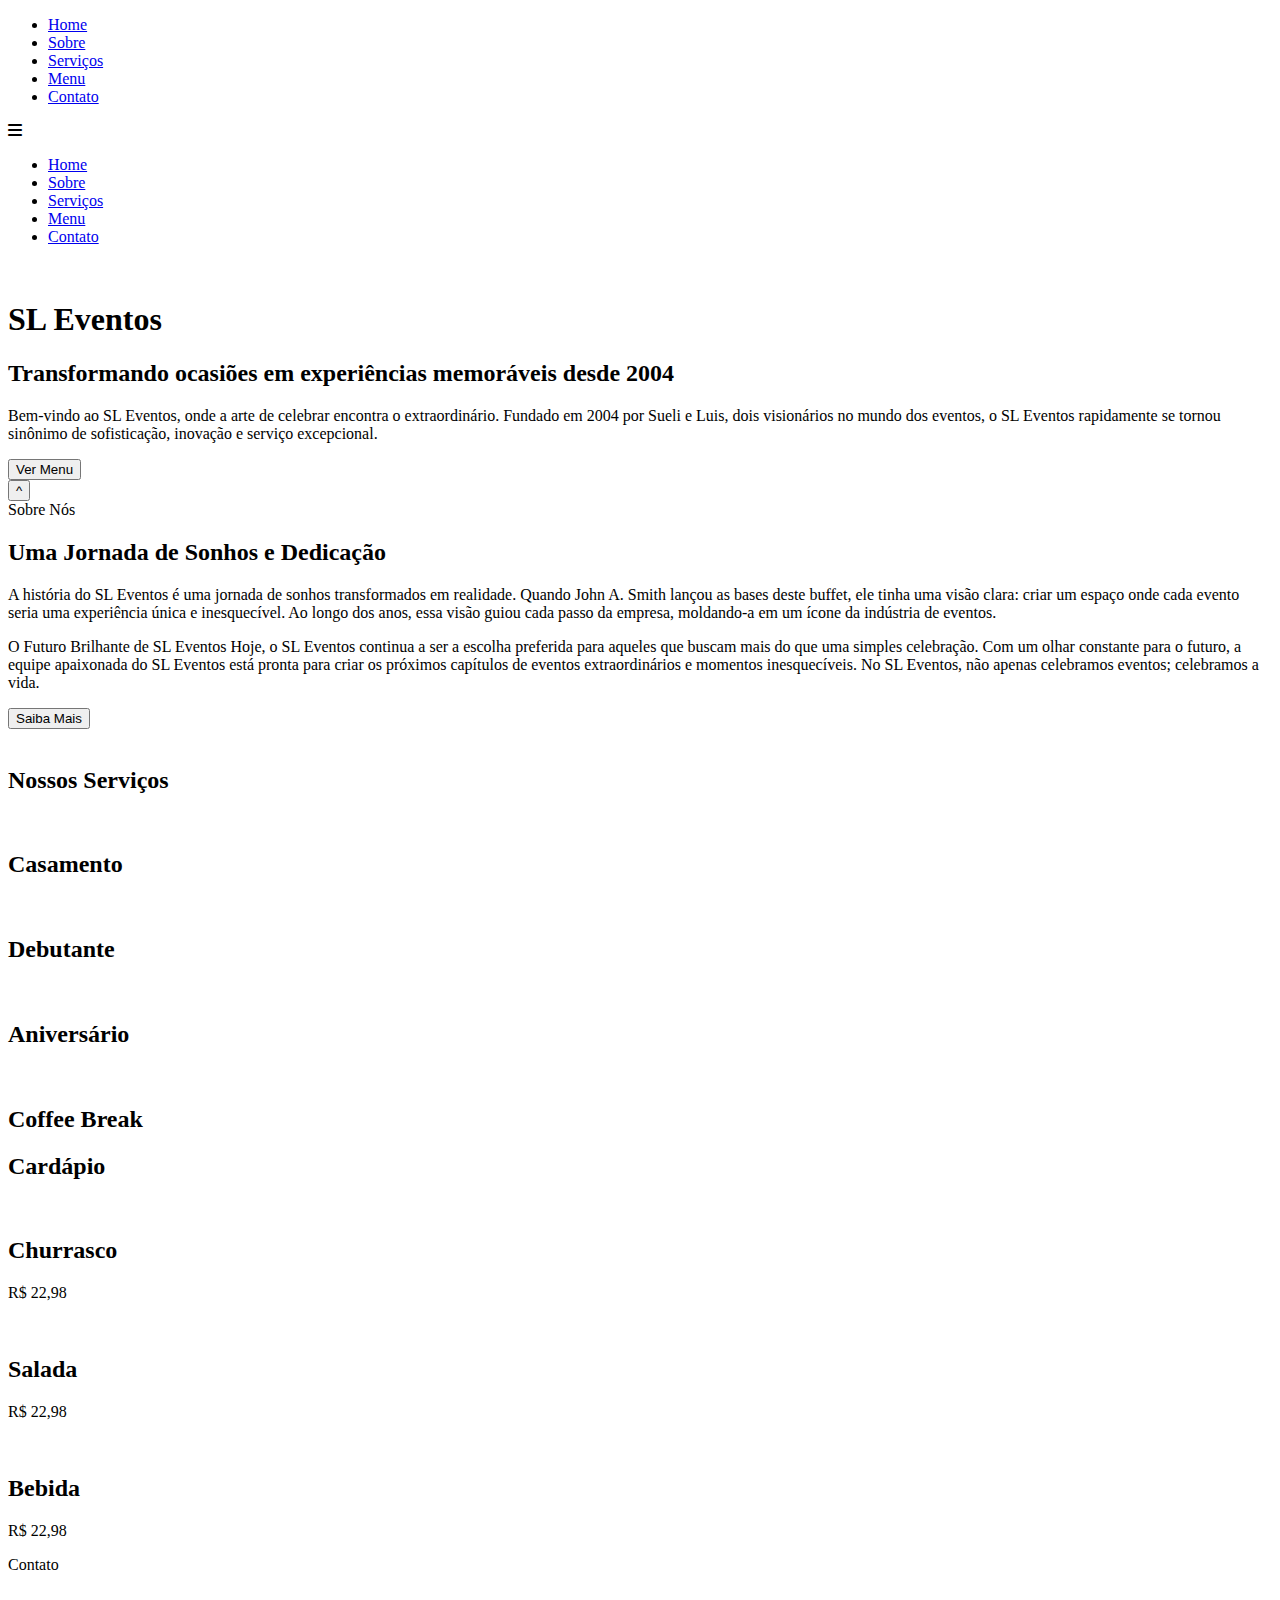
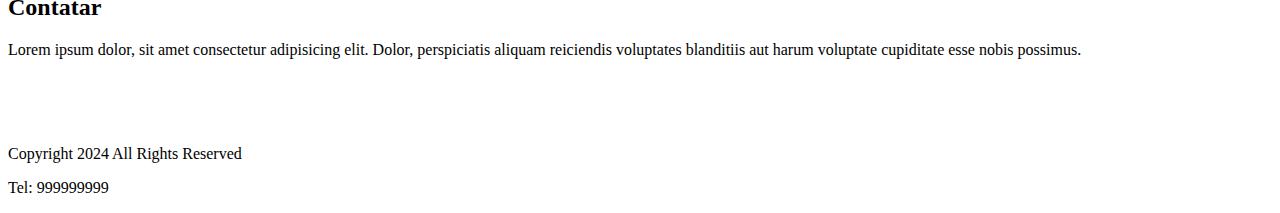
==== teste1.html @ a175ceeb "Create teste1.html" ====
<!DOCTYPE html>
<html lang="en">
<head>
    <meta charset="UTF-8">
    <meta http-equiv="X-UA-Compatible" content="IE=edge">
    <meta name="viewport" content="width=device-width, initial-scale=1.0">
    <title>SL Eventos</title>
    <link rel="stylesheet" href="styles.css">
    <link rel="stylesheet" href="https://cdnjs.cloudflare.com/ajax/libs/font-awesome/6.5.1/css/all.min.css"/>
</head>
<body>

    <!--Aqui começa o home-->

    <header class="max-width bg" id="home">
        <div class="container">
            <div class="menu">
                <div class="logo"></div>
                <div class="desktop-menu">
                    <ul>
                        <li><a href="#home">Home</a></li>
                        <li><a href="#about">Sobre</a></li>
                        <li><a href="#service">Serviços</a></li>
                        <li><a href="#menu">Menu</a></li>
                        <li><a href="#contact">Contato</a></li>
                    </ul>
                </div>

                <div class="mobile-menu" onclick="myFunction()">
                    <i class="fa fa-bars" aria-hidden="true"></i>
                    <ul id="myLinks">
                        <li><a href="#home">Home</a></li>
                        <li><a href="#about">Sobre</a></li>
                        <li><a href="#service">Serviços</a></li>
                        <li><a href="#menu">Menu</a></li>
                        <li><a href="#contact">Contato</a></li>
                    </ul>
                </div>
            </div>
            <div class="call">
                <div class="left">
                    <img src="imagem/img1.jpg" alt="">
                </div>
                <div class="right">
                    <h1 class="color-laranja texto gd">SL Eventos</h1>
                    <h2 class="color-cinza text md">Transformando ocasiões em experiências memoráveis desde 2004</h2>
                    <p class="text-pq">Bem-vindo ao SL Eventos, onde a arte de celebrar encontra o extraordinário. Fundado em 2004 por Sueli e Luis, dois visionários no mundo dos eventos, 
                        o SL Eventos rapidamente se tornou sinônimo de sofisticação, inovação e serviço excepcional.</p>
                    <button>Ver Menu</button>
                </div>
            </div>
        </div>
        <button id="back-to-top">^</button>
    </header>

    <!--Aqui começa o about-->

    <section class="max-width bg" id="about">
        <div class="container">
            <div class="call">
                <div class="left">
                    <span class="text-title color-laranja">Sobre Nós</span>
                    <h2 class="text-md color-cinza">Uma Jornada de Sonhos e Dedicação</h2>
                    <p>A história do SL Eventos é uma jornada de sonhos transformados em realidade. Quando John A. Smith lançou as bases deste buffet, ele tinha uma visão clara: criar um espaço onde cada evento seria uma experiência única e inesquecível. Ao longo dos anos, essa visão guiou cada passo da empresa, moldando-a em um ícone da indústria de eventos.</p>
                        <p>O Futuro Brilhante de SL Eventos                       
                        Hoje, o SL Eventos continua a ser a escolha preferida para aqueles que buscam mais do que uma simples celebração. Com um olhar constante para o futuro, a equipe apaixonada do SL Eventos está pronta para criar os próximos capítulos de eventos extraordinários e momentos inesquecíveis.                       
                        No SL Eventos, não apenas celebramos eventos; celebramos a vida.</p>
                    <button>Saiba Mais</button>
                </div>
                <div class="right">
                    <img src="imagem/img2.jpg" alt="">
                </div>
            </div>
        </div>
    </section>

    <!-- Aqui começa o service -->

    <section class="max-width bg" id="service">
        <div class="container">
            <div class="content">
                <div class="titulo">
                    <h2 class="text-md color-cinza">Nossos Serviços</h2>
                </div>
                <div class="down">
                    <div class="box">
                        <img src="imagem/casamento.jpg" alt="">
                        <h2>Casamento</h2>
                    </div>
                    <div class="box">
                        <img src="imagem/debutante.jpg" alt="">
                        <h2>Debutante</h2>
                    </div>
                    <div class="box">
                        <img src="imagem/aniversario.jpeg" alt="">
                        <h2>Aniversário</h2>
                    </div>
                    <div class="box">
                        <img src="imagem/coffeeBreak.jpg" alt="">
                        <h2>Coffee Break</h2>
                    </div>
                </div>
            </div>
        </div>
    </section>

    <!-- Aqui começa o menu -->

    <section class="max-width bg" id="menu">
        <div class="container">
            <div class="content">
                <div class="titulo">
                    <h2 class="text-md color-cinza">Cardápio</h2>
                </div>
                <div class="down">
                    <div class="box">
                        <img src="imagem/img3.jpg" alt="">
                        <h2 class="color-laranja">Churrasco</h2>
                        <p>R$ 22,98</p>
                    </div>
                    <div class="box">
                        <img src="imagem/img4.jpg" alt="">
                        <h2 class="color-laranja">Salada</h2>
                        <p>R$ 22,98</p>
                    </div>
                    <div class="box">
                        <img src="imagem/img5.jpg" alt="">
                        <h2 class="color-laranja">Bebida</h2>
                        <p>R$ 22,98</p>
                    </div>
                </div>
            </div>
        </div>
    </section>

    <!-- Aqui começa o contato -->

    <section class="max-width bg" id="contact">
        <div class="container">
            <div class="call">
                <div class="left">
                    <span class="text-title color-laranja">Contato</span>
                    <h2 class="text-md color-cinza">Contatar</h2>
                    <p>Lorem ipsum dolor, sit amet consectetur adipisicing elit. Dolor,
                        perspiciatis aliquam reiciendis voluptates blanditiis aut harum voluptate cupiditate esse nobis possimus.</p>
                    <div class="info">
                        <img src="imagem/img3.png" alt="">
                        <img src="imagem/img3.png" alt="">
                    </div>
                </div>
                <div class="right">
                    <img src="imagem/img3.png" alt="">
                </div>
            </div>
        </div>
    </section>

    <!-- Aqui começa o footer -->

    <footer>
        <div class="container">
            <img src="imagem/logo.jpg" alt="">
            <p class="text-pq">Copyright 2024 <span class="color-laranja">All Rights Reserved</span></p>
            <p class="text-pq">Tel: 999999999</p>
        </div>
    </footer>

    <script>
        
        // Botão back-to-top

        var btn = document.querySelector("#back-to-top");

        btn.addEventListener("click", function(){
            window.scrollTo(0,0);
        })

        // Menu Mobile

        function myFunction(){
            var x = document.getElementById("myLinks")
            if (x.style.display === "block"){
                x.style.display = "none";
            }else{
                x.style.display = "block"
            }
        }

    </script>
</body>
</html>
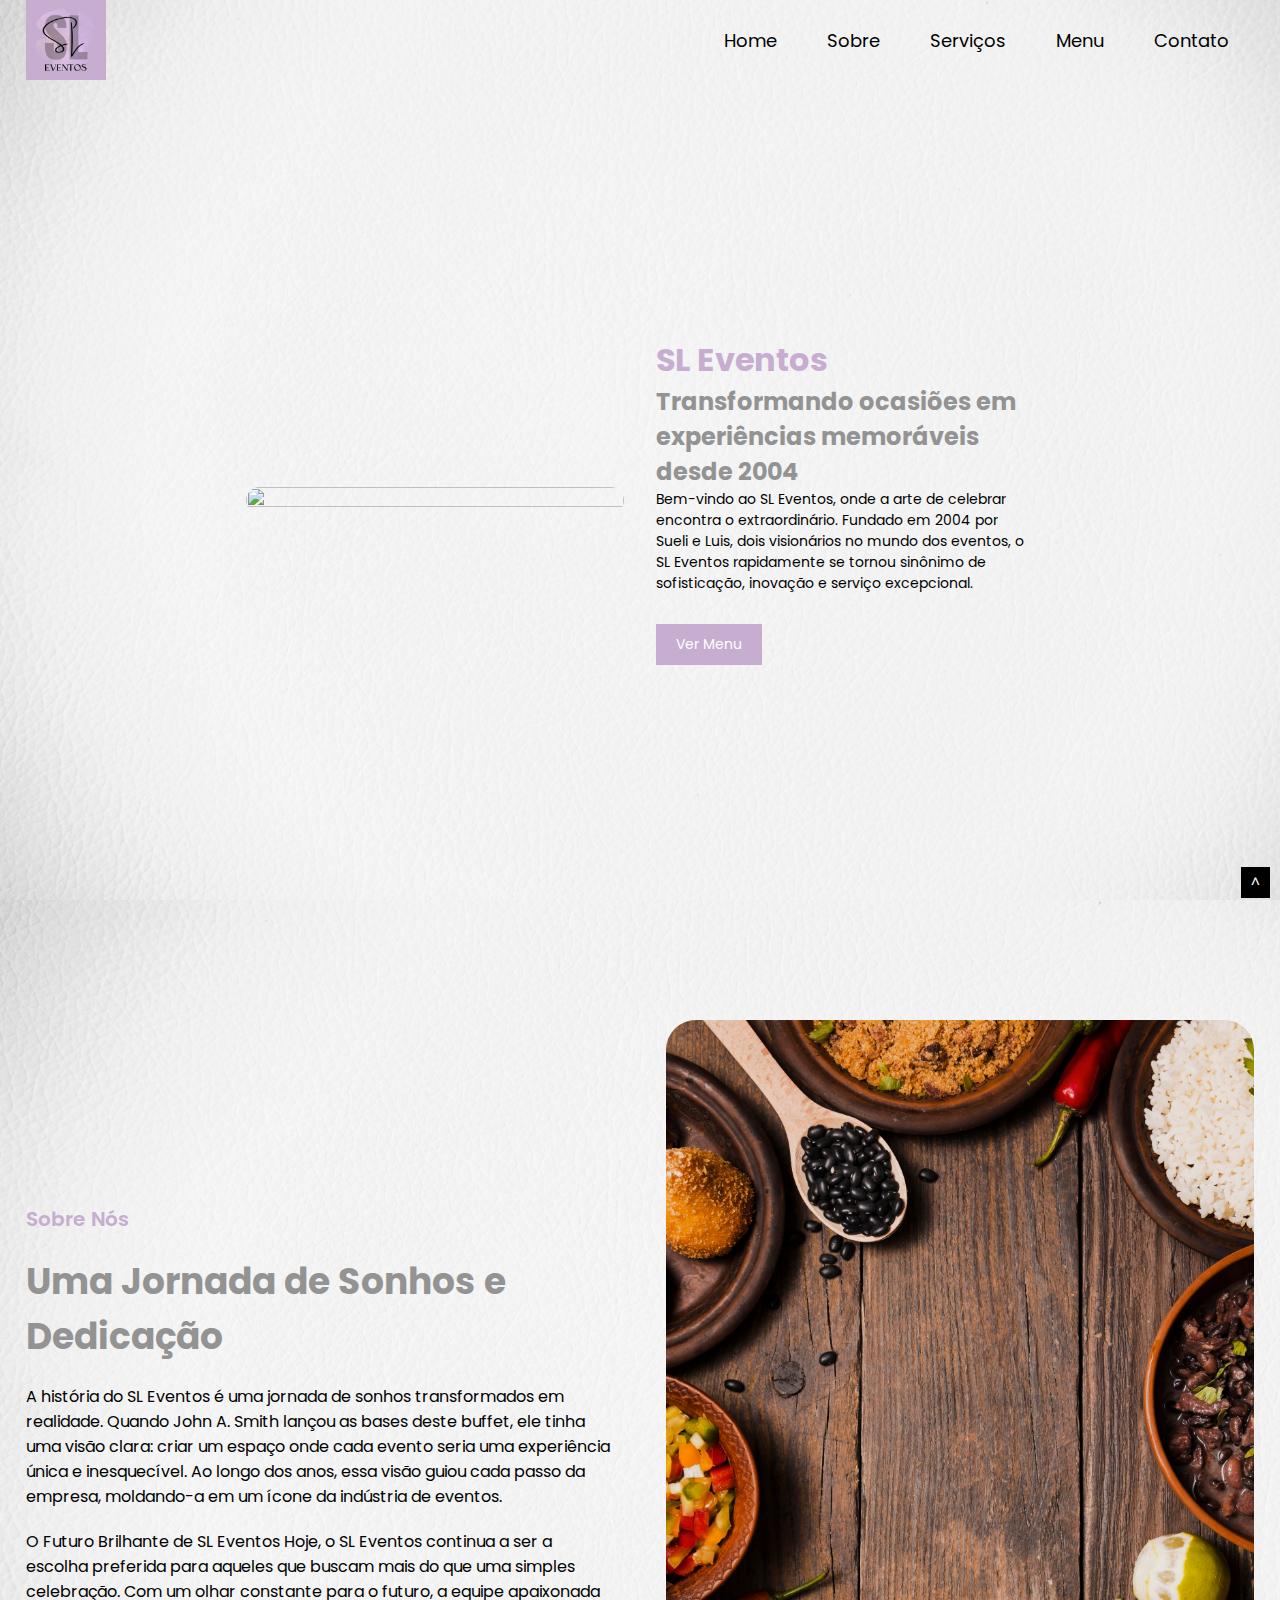
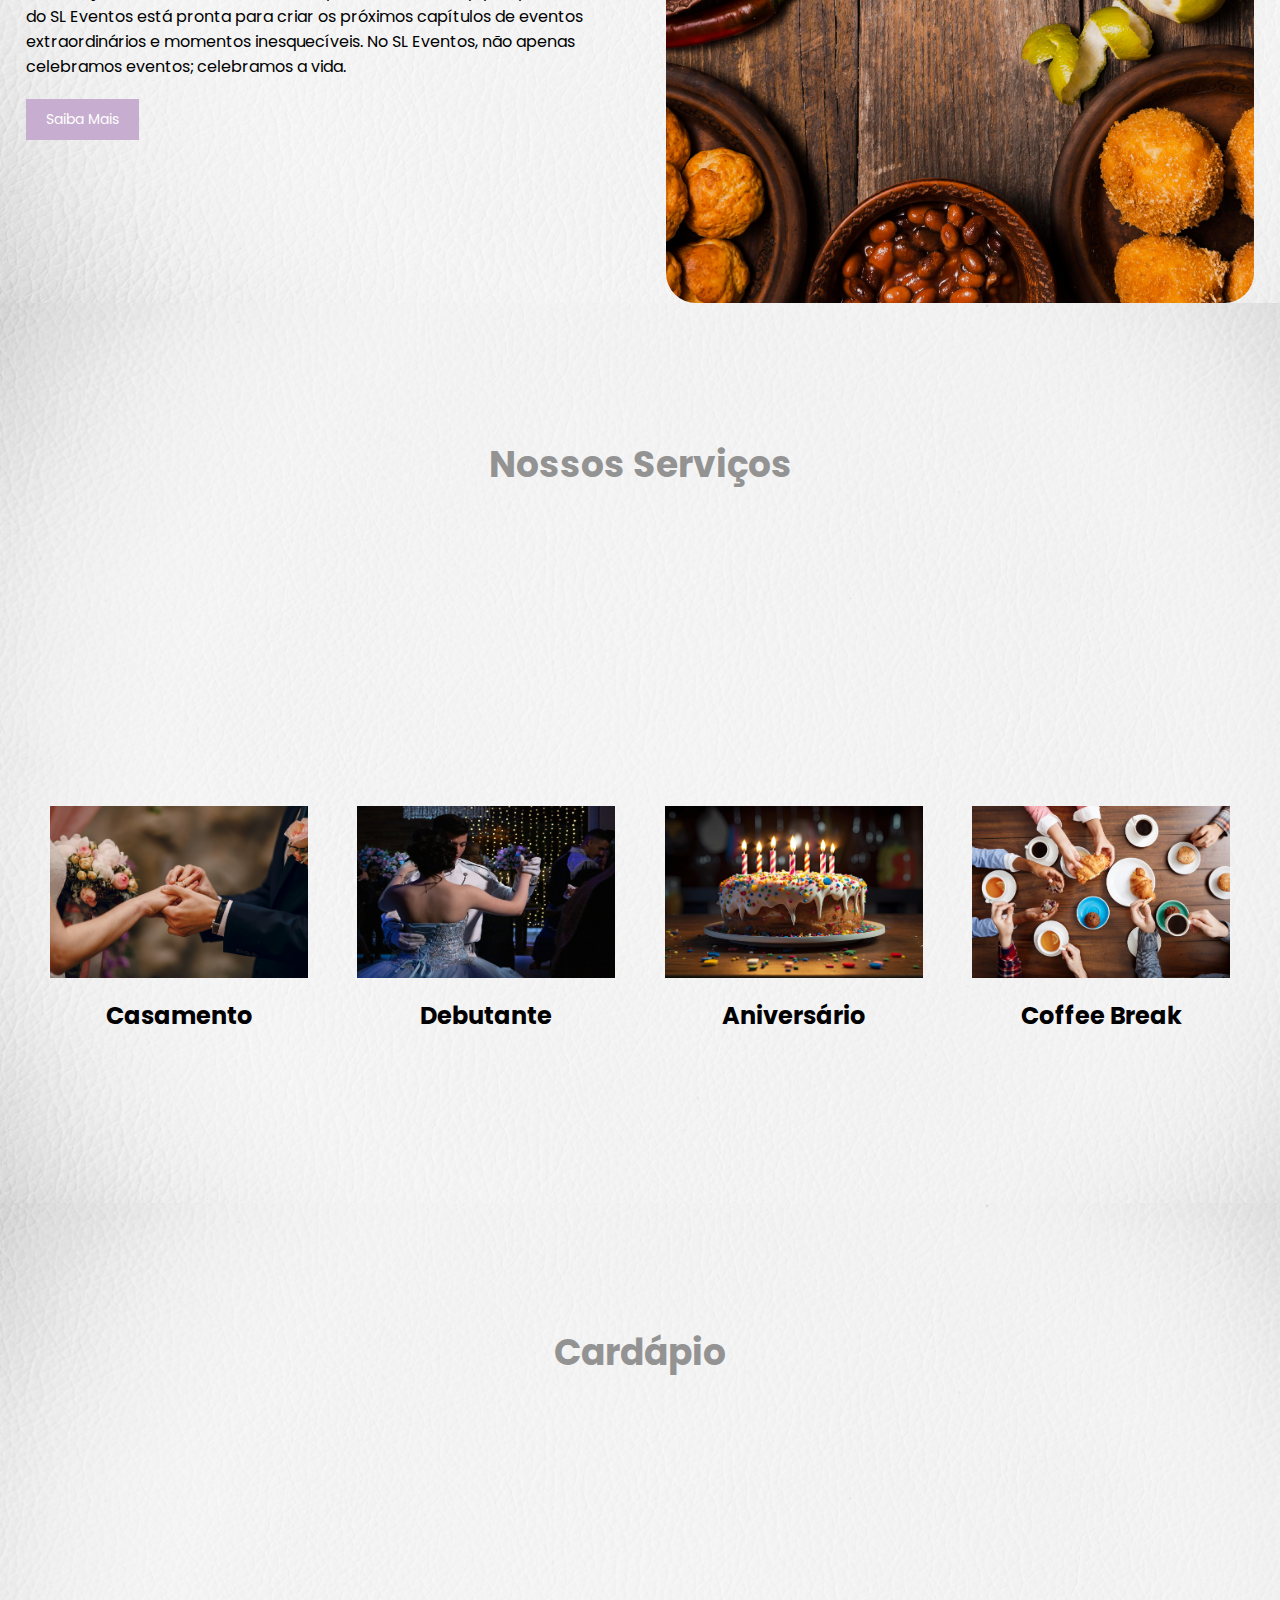
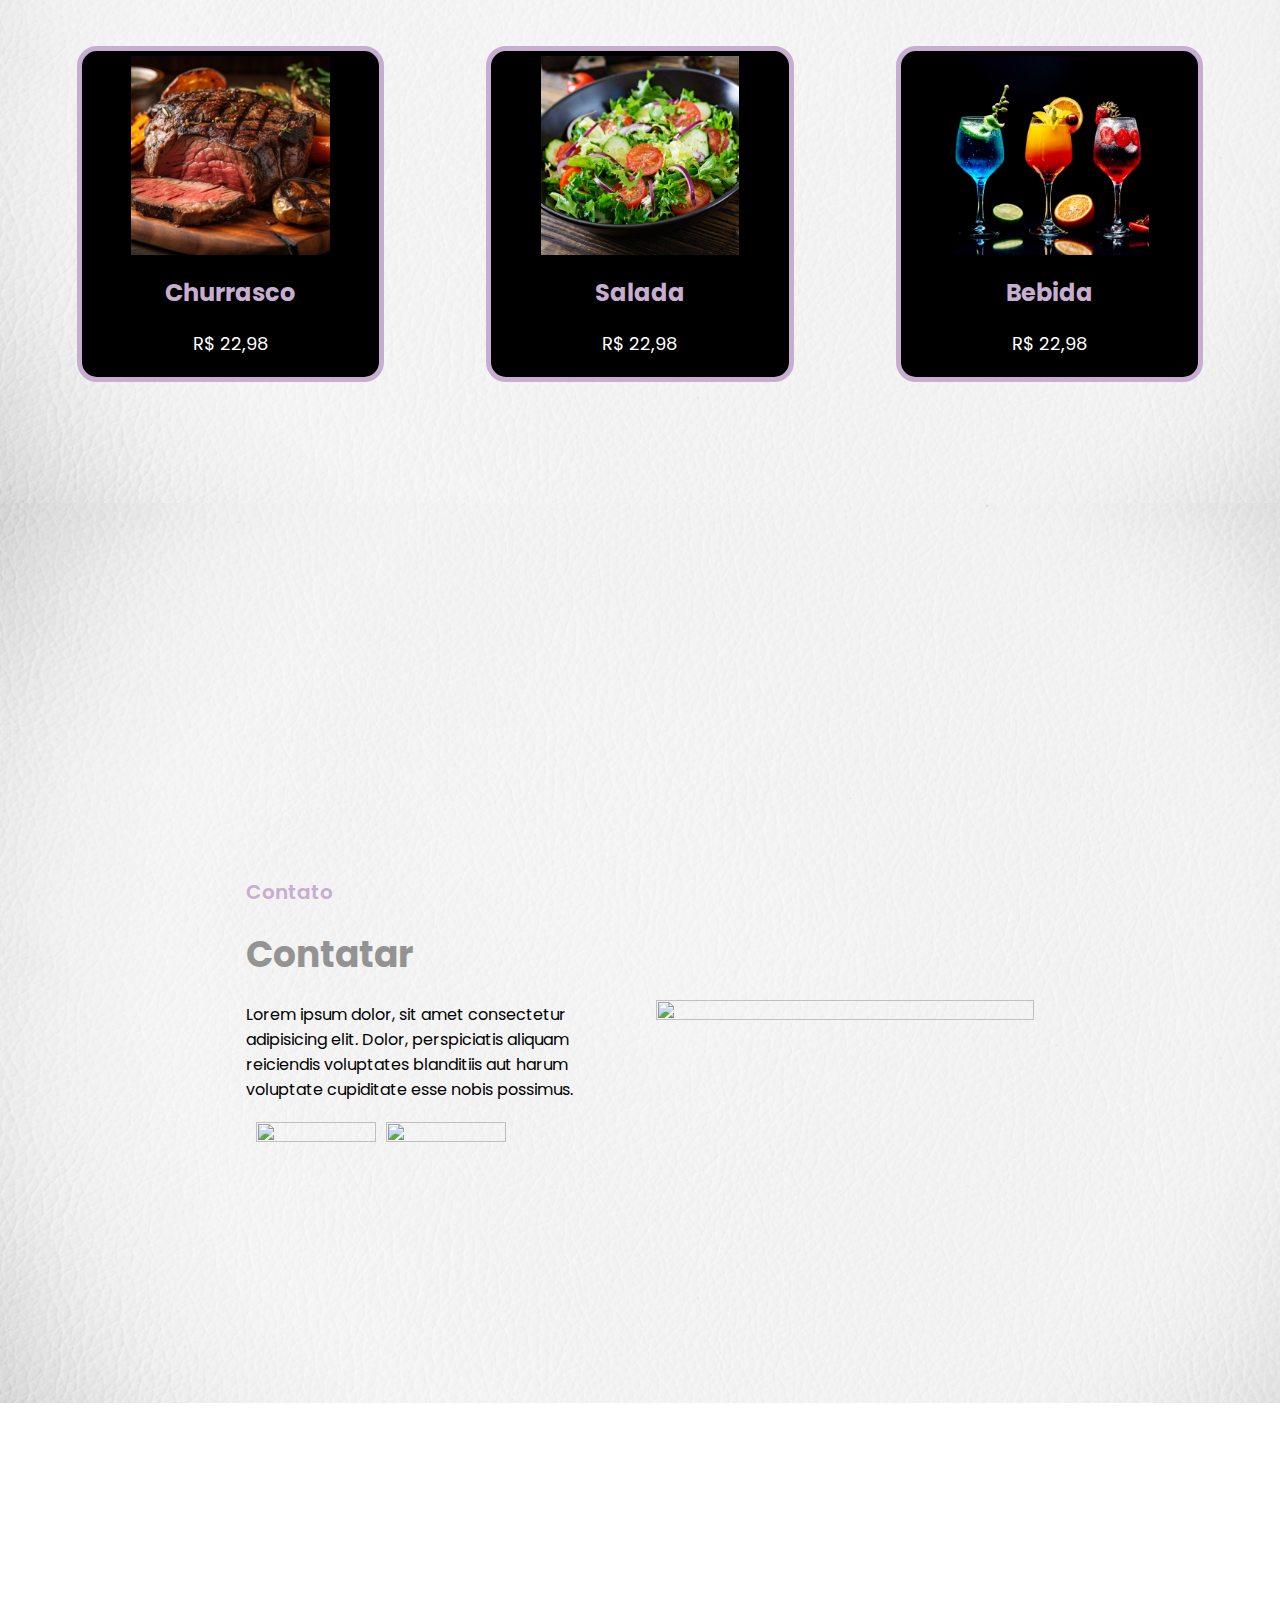
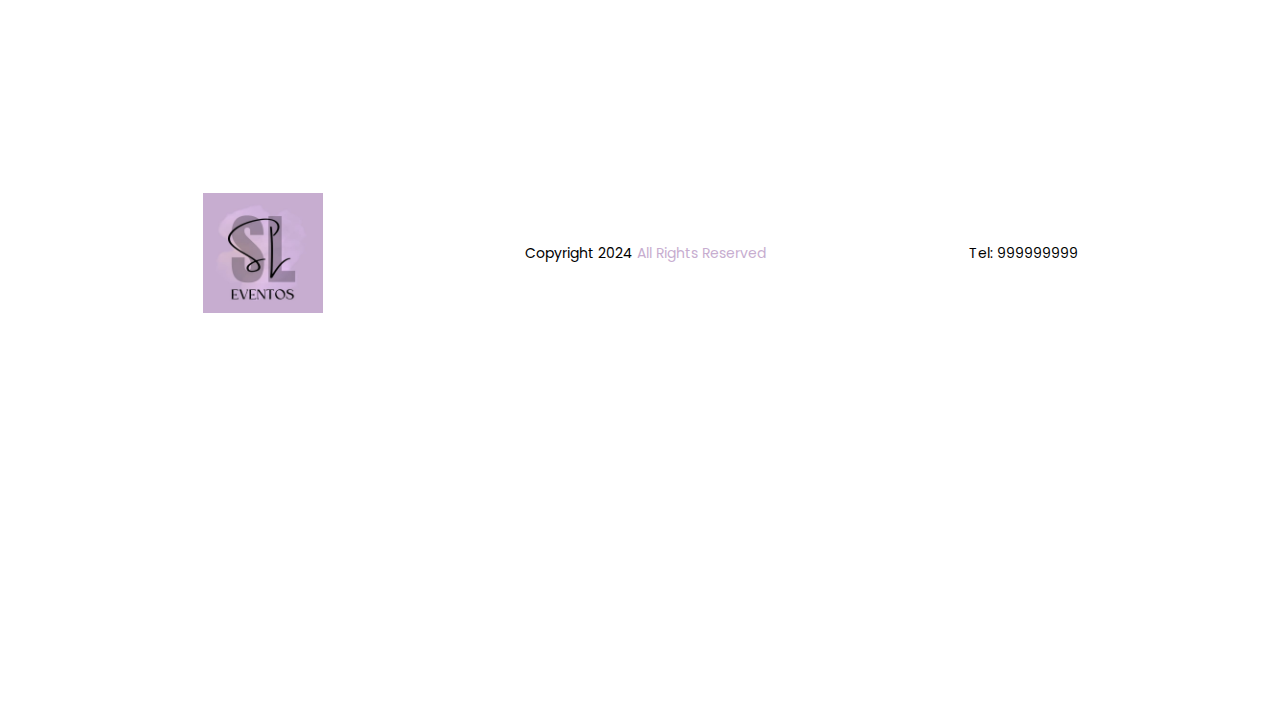
==== commit 1c99309d: "Add files via upload" ====
--- a/teste1.html
+++ b/teste1.html
@@ -1,191 +1,191 @@
-<!DOCTYPE html>
-<html lang="en">
-<head>
-    <meta charset="UTF-8">
-    <meta http-equiv="X-UA-Compatible" content="IE=edge">
-    <meta name="viewport" content="width=device-width, initial-scale=1.0">
-    <title>SL Eventos</title>
-    <link rel="stylesheet" href="styles.css">
-    <link rel="stylesheet" href="https://cdnjs.cloudflare.com/ajax/libs/font-awesome/6.5.1/css/all.min.css"/>
-</head>
-<body>
-
-    <!--Aqui começa o home-->
-
-    <header class="max-width bg" id="home">
-        <div class="container">
-            <div class="menu">
-                <div class="logo"></div>
-                <div class="desktop-menu">
-                    <ul>
-                        <li><a href="#home">Home</a></li>
-                        <li><a href="#about">Sobre</a></li>
-                        <li><a href="#service">Serviços</a></li>
-                        <li><a href="#menu">Menu</a></li>
-                        <li><a href="#contact">Contato</a></li>
-                    </ul>
-                </div>
-
-                <div class="mobile-menu" onclick="myFunction()">
-                    <i class="fa fa-bars" aria-hidden="true"></i>
-                    <ul id="myLinks">
-                        <li><a href="#home">Home</a></li>
-                        <li><a href="#about">Sobre</a></li>
-                        <li><a href="#service">Serviços</a></li>
-                        <li><a href="#menu">Menu</a></li>
-                        <li><a href="#contact">Contato</a></li>
-                    </ul>
-                </div>
-            </div>
-            <div class="call">
-                <div class="left">
-                    <img src="imagem/img1.jpg" alt="">
-                </div>
-                <div class="right">
-                    <h1 class="color-laranja texto gd">SL Eventos</h1>
-                    <h2 class="color-cinza text md">Transformando ocasiões em experiências memoráveis desde 2004</h2>
-                    <p class="text-pq">Bem-vindo ao SL Eventos, onde a arte de celebrar encontra o extraordinário. Fundado em 2004 por Sueli e Luis, dois visionários no mundo dos eventos, 
-                        o SL Eventos rapidamente se tornou sinônimo de sofisticação, inovação e serviço excepcional.</p>
-                    <button>Ver Menu</button>
-                </div>
-            </div>
-        </div>
-        <button id="back-to-top">^</button>
-    </header>
-
-    <!--Aqui começa o about-->
-
-    <section class="max-width bg" id="about">
-        <div class="container">
-            <div class="call">
-                <div class="left">
-                    <span class="text-title color-laranja">Sobre Nós</span>
-                    <h2 class="text-md color-cinza">Uma Jornada de Sonhos e Dedicação</h2>
-                    <p>A história do SL Eventos é uma jornada de sonhos transformados em realidade. Quando John A. Smith lançou as bases deste buffet, ele tinha uma visão clara: criar um espaço onde cada evento seria uma experiência única e inesquecível. Ao longo dos anos, essa visão guiou cada passo da empresa, moldando-a em um ícone da indústria de eventos.</p>
-                        <p>O Futuro Brilhante de SL Eventos                       
-                        Hoje, o SL Eventos continua a ser a escolha preferida para aqueles que buscam mais do que uma simples celebração. Com um olhar constante para o futuro, a equipe apaixonada do SL Eventos está pronta para criar os próximos capítulos de eventos extraordinários e momentos inesquecíveis.                       
-                        No SL Eventos, não apenas celebramos eventos; celebramos a vida.</p>
-                    <button>Saiba Mais</button>
-                </div>
-                <div class="right">
-                    <img src="imagem/img2.jpg" alt="">
-                </div>
-            </div>
-        </div>
-    </section>
-
-    <!-- Aqui começa o service -->
-
-    <section class="max-width bg" id="service">
-        <div class="container">
-            <div class="content">
-                <div class="titulo">
-                    <h2 class="text-md color-cinza">Nossos Serviços</h2>
-                </div>
-                <div class="down">
-                    <div class="box">
-                        <img src="imagem/casamento.jpg" alt="">
-                        <h2>Casamento</h2>
-                    </div>
-                    <div class="box">
-                        <img src="imagem/debutante.jpg" alt="">
-                        <h2>Debutante</h2>
-                    </div>
-                    <div class="box">
-                        <img src="imagem/aniversario.jpeg" alt="">
-                        <h2>Aniversário</h2>
-                    </div>
-                    <div class="box">
-                        <img src="imagem/coffeeBreak.jpg" alt="">
-                        <h2>Coffee Break</h2>
-                    </div>
-                </div>
-            </div>
-        </div>
-    </section>
-
-    <!-- Aqui começa o menu -->
-
-    <section class="max-width bg" id="menu">
-        <div class="container">
-            <div class="content">
-                <div class="titulo">
-                    <h2 class="text-md color-cinza">Cardápio</h2>
-                </div>
-                <div class="down">
-                    <div class="box">
-                        <img src="imagem/img3.jpg" alt="">
-                        <h2 class="color-laranja">Churrasco</h2>
-                        <p>R$ 22,98</p>
-                    </div>
-                    <div class="box">
-                        <img src="imagem/img4.jpg" alt="">
-                        <h2 class="color-laranja">Salada</h2>
-                        <p>R$ 22,98</p>
-                    </div>
-                    <div class="box">
-                        <img src="imagem/img5.jpg" alt="">
-                        <h2 class="color-laranja">Bebida</h2>
-                        <p>R$ 22,98</p>
-                    </div>
-                </div>
-            </div>
-        </div>
-    </section>
-
-    <!-- Aqui começa o contato -->
-
-    <section class="max-width bg" id="contact">
-        <div class="container">
-            <div class="call">
-                <div class="left">
-                    <span class="text-title color-laranja">Contato</span>
-                    <h2 class="text-md color-cinza">Contatar</h2>
-                    <p>Lorem ipsum dolor, sit amet consectetur adipisicing elit. Dolor,
-                        perspiciatis aliquam reiciendis voluptates blanditiis aut harum voluptate cupiditate esse nobis possimus.</p>
-                    <div class="info">
-                        <img src="imagem/img3.png" alt="">
-                        <img src="imagem/img3.png" alt="">
-                    </div>
-                </div>
-                <div class="right">
-                    <img src="imagem/img3.png" alt="">
-                </div>
-            </div>
-        </div>
-    </section>
-
-    <!-- Aqui começa o footer -->
-
-    <footer>
-        <div class="container">
-            <img src="imagem/logo.jpg" alt="">
-            <p class="text-pq">Copyright 2024 <span class="color-laranja">All Rights Reserved</span></p>
-            <p class="text-pq">Tel: 999999999</p>
-        </div>
-    </footer>
-
-    <script>
-        
-        // Botão back-to-top
-
-        var btn = document.querySelector("#back-to-top");
-
-        btn.addEventListener("click", function(){
-            window.scrollTo(0,0);
-        })
-
-        // Menu Mobile
-
-        function myFunction(){
-            var x = document.getElementById("myLinks")
-            if (x.style.display === "block"){
-                x.style.display = "none";
-            }else{
-                x.style.display = "block"
-            }
-        }
-
-    </script>
-</body>
-</html>
+<!DOCTYPE html>
+<html lang="en">
+<head>
+    <meta charset="UTF-8">
+    <meta http-equiv="X-UA-Compatible" content="IE=edge">
+    <meta name="viewport" content="width=device-width, initial-scale=1.0">
+    <title>SL Eventos</title>
+    <link rel="stylesheet" href="styles.css">
+    <link rel="stylesheet" href="https://cdnjs.cloudflare.com/ajax/libs/font-awesome/6.5.1/css/all.min.css"/>
+</head>
+<body>
+
+    <!--Aqui começa o home-->
+
+    <header class="max-width bg" id="home">
+        <div class="container">
+            <div class="menu">
+                <div class="logo"></div>
+                <div class="desktop-menu">
+                    <ul>
+                        <li><a href="#home">Home</a></li>
+                        <li><a href="#about">Sobre</a></li>
+                        <li><a href="#service">Serviços</a></li>
+                        <li><a href="#menu">Menu</a></li>
+                        <li><a href="#contact">Contato</a></li>
+                    </ul>
+                </div>
+
+                <div class="mobile-menu" onclick="myFunction()">
+                    <i class="fa fa-bars" aria-hidden="true"></i>
+                    <ul id="myLinks">
+                        <li><a href="#home">Home</a></li>
+                        <li><a href="#about">Sobre</a></li>
+                        <li><a href="#service">Serviços</a></li>
+                        <li><a href="#menu">Menu</a></li>
+                        <li><a href="#contact">Contato</a></li>
+                    </ul>
+                </div>
+            </div>
+            <div class="call">
+                <div class="left">
+                    <img src="imagem/img1.jpg" alt="">
+                </div>
+                <div class="right">
+                    <h1 class="color-laranja texto gd">SL Eventos</h1>
+                    <h2 class="color-cinza text md">Transformando ocasiões em experiências memoráveis desde 2004</h2>
+                    <p class="text-pq">Bem-vindo ao SL Eventos, onde a arte de celebrar encontra o extraordinário. Fundado em 2004 por Sueli e Luis, dois visionários no mundo dos eventos, 
+                        o SL Eventos rapidamente se tornou sinônimo de sofisticação, inovação e serviço excepcional.</p>
+                    <button>Ver Menu</button>
+                </div>
+            </div>
+        </div>
+        <button id="back-to-top">^</button>
+    </header>
+
+    <!--Aqui começa o about-->
+
+    <section class="max-width bg" id="about">
+        <div class="container">
+            <div class="call">
+                <div class="left">
+                    <span class="text-title color-laranja">Sobre Nós</span>
+                    <h2 class="text-md color-cinza">Uma Jornada de Sonhos e Dedicação</h2>
+                    <p>A história do SL Eventos é uma jornada de sonhos transformados em realidade. Quando John A. Smith lançou as bases deste buffet, ele tinha uma visão clara: criar um espaço onde cada evento seria uma experiência única e inesquecível. Ao longo dos anos, essa visão guiou cada passo da empresa, moldando-a em um ícone da indústria de eventos.</p>
+                        <p>O Futuro Brilhante de SL Eventos                       
+                        Hoje, o SL Eventos continua a ser a escolha preferida para aqueles que buscam mais do que uma simples celebração. Com um olhar constante para o futuro, a equipe apaixonada do SL Eventos está pronta para criar os próximos capítulos de eventos extraordinários e momentos inesquecíveis.                       
+                        No SL Eventos, não apenas celebramos eventos; celebramos a vida.</p>
+                    <button>Saiba Mais</button>
+                </div>
+                <div class="right">
+                    <img src="imagem/img2.jpg" alt="">
+                </div>
+            </div>
+        </div>
+    </section>
+
+    <!-- Aqui começa o service -->
+
+    <section class="max-width bg" id="service">
+        <div class="container">
+            <div class="content">
+                <div class="titulo">
+                    <h2 class="text-md color-cinza">Nossos Serviços</h2>
+                </div>
+                <div class="down">
+                    <div class="box">
+                        <img src="imagem/casamento.jpg" alt="">
+                        <h2>Casamento</h2>
+                    </div>
+                    <div class="box">
+                        <img src="imagem/debutante.jpg" alt="">
+                        <h2>Debutante</h2>
+                    </div>
+                    <div class="box">
+                        <img src="imagem/aniversario.jpeg" alt="">
+                        <h2>Aniversário</h2>
+                    </div>
+                    <div class="box">
+                        <img src="imagem/coffeeBreak.jpg" alt="">
+                        <h2>Coffee Break</h2>
+                    </div>
+                </div>
+            </div>
+        </div>
+    </section>
+
+    <!-- Aqui começa o menu -->
+
+    <section class="max-width bg" id="menu">
+        <div class="container">
+            <div class="content">
+                <div class="titulo">
+                    <h2 class="text-md color-cinza">Cardápio</h2>
+                </div>
+                <div class="down">
+                    <div class="box">
+                        <img src="imagem/img3.jpg" alt="">
+                        <h2 class="color-laranja">Churrasco</h2>
+                        <p>R$ 22,98</p>
+                    </div>
+                    <div class="box">
+                        <img src="imagem/img4.jpg" alt="">
+                        <h2 class="color-laranja">Salada</h2>
+                        <p>R$ 22,98</p>
+                    </div>
+                    <div class="box">
+                        <img src="imagem/img5.jpg" alt="">
+                        <h2 class="color-laranja">Bebida</h2>
+                        <p>R$ 22,98</p>
+                    </div>
+                </div>
+            </div>
+        </div>
+    </section>
+
+    <!-- Aqui começa o contato -->
+
+    <section class="max-width bg" id="contact">
+        <div class="container">
+            <div class="call">
+                <div class="left">
+                    <span class="text-title color-laranja">Contato</span>
+                    <h2 class="text-md color-cinza">Contatar</h2>
+                    <p>Lorem ipsum dolor, sit amet consectetur adipisicing elit. Dolor,
+                        perspiciatis aliquam reiciendis voluptates blanditiis aut harum voluptate cupiditate esse nobis possimus.</p>
+                    <div class="info">
+                        <img src="imagem/img3.png" alt="">
+                        <img src="imagem/img3.png" alt="">
+                    </div>
+                </div>
+                <div class="right">
+                    <img src="imagem/img3.png" alt="">
+                </div>
+            </div>
+        </div>
+    </section>
+
+    <!-- Aqui começa o footer -->
+
+    <footer>
+        <div class="container">
+            <img src="imagem/logo.jpg" alt="">
+            <p class="text-pq">Copyright 2024 <span class="color-laranja">All Rights Reserved</span></p>
+            <p class="text-pq">Tel: 999999999</p>
+        </div>
+    </footer>
+
+    <script>
+        
+        // Botão back-to-top
+
+        var btn = document.querySelector("#back-to-top");
+
+        btn.addEventListener("click", function(){
+            window.scrollTo(0,0);
+        })
+
+        // Menu Mobile
+
+        function myFunction(){
+            var x = document.getElementById("myLinks")
+            if (x.style.display === "block"){
+                x.style.display = "none";
+            }else{
+                x.style.display = "block"
+            }
+        }
+
+    </script>
+</body>
+</html>--- a/styles.css
+++ b/styles.css
@@ -0,0 +1,575 @@
+@import url('https://fonts.googleapis.com/css2?family=Poppins:ital,wght@0,100;0,200;0,300;0,400;0,500;0,600;0,700;0,800;0,900;1,100;1,200;1,300;1,400;1,500;1,600;1,700;1,800;1,900&family=Roboto:ital,wght@0,100;0,300;0,400;0,500;0,700;0,900;1,100;1,300;1,400;1,500;1,700;1,900&display=swap" rel="stylesheet">');
+*{
+    margin: 0;
+    padding: 0;
+    box-sizing: border-box;
+    font-family: 'Poppins', sans-serif;
+}
+
+/* Mini Framework */
+
+html,body{
+    height: 100%;
+}
+
+.max-width{
+    width: 100%;
+    min-height: 100vh;
+}
+
+.bg{
+    background: url('imagem/fundo.jpg') no-repeat;
+    background-size: cover;
+    height: auto;
+}
+
+.container{
+    max-width: 1330px;
+    margin: 0 auto;
+    display: flex;
+    align-items: center;
+    justify-content: center;
+    min-height: 100vh;
+}
+
+/* Menu */
+
+.menu{
+    width: 100%;
+    height: 80px;
+    display: flex;
+    align-items: center;
+    justify-content: space-between;
+    padding: 0 2%;
+}
+
+.logo{
+    background: url('imagem/logo.jpg') no-repeat;
+    background-size: contain;
+    width: 150px;
+    height: 80px;
+    position: relative;
+    z-index: 9;
+}
+
+/* Tamanho de Fontes */
+
+.text-gd{
+    font-size: 64px;
+}
+
+.text-md{
+    font-size: 36px;
+}
+
+.text-pq{
+    font-size: 14px;
+}
+
+.text-title{
+    font-size: 20px;
+    font-weight: 600;
+}
+
+/* Cores de Texto*/
+
+.color-laranja{
+    color: #C7ADD0;
+}
+
+.color-cinza{
+    color: rgb(148, 147, 147);
+}
+
+/* Chamada */
+
+.call{
+    display: flex;
+    align-items: center;
+    margin-top: 120px;
+}
+
+.left{
+    width: 50%;
+    min-height: 600px;
+    max-width: 800px;
+    display: flex;
+    align-items: center;
+    justify-content: center;
+    padding: 0 2%;
+}
+
+.right{
+    width: 50%;
+    min-height: 600px;
+    max-width: 800px;
+    display: flex;
+    align-items: center;
+    justify-content: center;
+    padding: 0 2%;
+}
+
+/* Imagem */
+
+img{
+    width: 100%;
+    height: 100%;
+    object-fit: cover;
+}
+
+/* Botão */
+
+button{
+    padding: 10px 20px;
+    background: #C7ADD0;
+    color: white;
+    font-size: 14px;
+    border: none;
+    cursor: pointer;
+    transition: 0.3s ease;
+}
+
+button:hover{
+    border: 1px solid #C7ADD0;
+    background: white;
+    color: #C7ADD0;
+}
+
+/* Content */
+
+.content{
+    display: flex;
+    align-items: center;
+    justify-content: space-evenly;
+    flex-direction: column;
+    padding: 0 2%;
+    width: 100%;
+    min-height: 800px;
+}
+
+.down{
+    width: 100%;
+    min-height: 300px;
+    display: flex;
+    align-items: center;
+    justify-content: space-around;
+    flex-direction: row;
+}
+
+/* Titulo */
+
+.titulo{
+    width: 100%;
+    min-height: 250px;
+    display: flex;
+    align-items: center;
+    justify-content: flex-start;
+    flex-direction: column;
+}
+
+/* Box */
+
+.box{
+    width: 25%;
+    min-height: 125px;
+    display: flex;
+    align-items: center;
+    justify-content: center;
+    flex-direction: column;
+    padding: 0 2%;
+}
+
+/* Info */
+
+.info{
+    display: flex;
+}
+
+/* desktop-menu */
+
+.desktop-menu ul{
+    display: flex;
+}
+
+.desktop-menu ul li{
+    padding: 0 25px;
+    list-style-type: none;
+}
+
+.desktop-menu ul li a{
+    text-decoration: none;
+    color: black;
+    font-size: 18px;
+}
+
+.desktop-menu ul li a:hover{
+    color: #C7ADD0;
+    font-weight: 500;
+}
+
+/* mobile-menu */
+
+.mobile-menu{
+    width: 95%;
+    height: auto;
+    position: absolute;
+    top: 5px;
+    background: white;
+    display: none;
+}
+
+.mobile-menu i{
+    position: absolute;
+    right: 25px;
+    top: 10px;
+    font-size: 23px;
+    cursor: pointer;
+}
+
+.mobile-menu ul{
+    display: block;
+    text-align: center;
+}
+
+.mobile-menu ul li{
+    list-style-type: none;
+    padding: 10px 0;
+}
+
+.mobile-menu ul li a{
+    text-decoration: none;
+    font-weight: 600;
+    color: black;
+}
+
+.mobile-menu ul li a:hover{
+    color: #C7ADD0;
+}
+
+
+/* button to-top */
+
+#back-to-top{
+    position: fixed;
+    bottom: 2px;
+    right: 10px;
+    padding: 5px 10px;
+    background: black;
+}
+
+/* Scrollbar Personalizada */
+
+body::-webkit-scrollbar{
+    width: 12px;
+}
+
+body::-webkit-scrollbar-track{
+    background: white;
+}
+
+body::-webkit-scrollbar-thumb{
+    background-color: black;
+    border-radius: 20px;
+    border: 1px solid white;
+}
+
+/* home */
+
+#home .container{
+    flex-direction: column;
+    justify-content: flex-start;
+}
+
+#home .right{
+    flex-direction: column;
+    align-items: flex-start;
+}
+
+#home .right button{
+    margin-top: 30px;
+}
+
+#home .left img{
+    border-radius: 30px;
+}
+
+
+/* about */
+
+#about .left{
+    flex-direction: column;
+    align-items: flex-start;
+}
+
+#about .left span{
+    margin-top: 20px;
+}
+
+#about .left h2{
+    margin-top: 20px;
+}
+
+#about .left p{
+    margin-top: 20px;
+}
+
+#about .left button{
+    margin-top: 20px;
+}
+
+#about .right img{
+    border-radius: 30px;
+}
+
+/* service */
+
+#service .box i{
+    border: 4px solid black;
+    border-radius: 30px;
+    padding: 30px;
+    margin-top: 10px;
+    flex-direction: row;
+}
+
+#service .box h2{
+    margin-top: 20px;
+    text-align: center;
+}
+
+#service .box p{
+    margin-top: 20px;
+    text-align: center;
+}
+
+/* menu */
+
+#menu .box{
+    background: black;
+    border-radius: 20px;
+    border: 5px solid #C7ADD0;
+}
+
+#menu .box img{
+    width: 80%;
+    height: auto;
+    margin-top: 5px;
+}
+
+#menu .box h2{
+    margin-top: 20px;
+}
+
+#menu .box p{
+    margin-top: 20px;
+    margin-bottom: 20px;
+    font-size: 18px;
+    color: white;
+}
+
+#menu .box text-md{
+    font-size: 22px;
+}
+
+/* contact */
+
+#contact .left{
+    flex-direction: column;
+    align-items: flex-start;
+}
+
+#contact .left h2{
+    margin-top: 20px;
+}
+
+#contact .left p{
+    margin-top: 20px;
+}
+
+#contact .left .info img{
+    width: 120px;
+    margin-top: 20px;
+    margin-left: 10px;
+    cursor: pointer;
+}
+
+#contact .right .info img{
+    width: 50%;
+    height: auto;
+    margin-top: 120px;
+}
+
+/* footer */
+
+footer .container{
+    width: 100%;
+    min-width: 80px;
+    display: flex;
+    align-items: center;
+    justify-content: space-evenly;
+}
+
+footer .container img{
+    width: 120px;
+    object-fit: contain;
+}
+
+footer .container img{
+    font-weight: 600;
+}
+
+/* Responsivo */
+
+@media screen and (max-width: 922px){
+
+    /* Tamanho de Fontes */
+
+.text-gd{
+    font-size: 42px;
+}
+
+.text-md{
+    font-size: 2px;
+}
+
+.text-pq{
+    font-size: 13px;
+}
+
+.text-title{
+    font-size: 18px;
+}
+}
+
+@media screen and (max-width: 740px){
+
+    /* desktop-menu */
+
+.desktop-menu ul{
+    display: none;
+}
+
+    /* mobile-menu */
+
+.mobile-menu{
+    display: block;
+}
+
+    /* Fontes Texto */
+
+.text-gd{
+    font-size: 42px;
+}
+
+.text-title{
+    font-size: 16px;
+}
+
+.titulo{
+    min-height: 150px;
+}
+
+.down{
+    justify-content: space-between;
+    flex-direction: column;
+    min-height: 600px;
+}
+
+.left{
+    width: 100%;
+    min-height: 300px;
+}
+
+.right{
+    width: 100%;
+    min-height: 300px;
+}
+
+.box{
+    width: 95%;
+}
+
+.call{
+    flex-direction: column;
+}
+
+    /* home */
+
+#home .right{
+    align-items: center;
+}
+
+#home .right h1{
+    text-align: center;
+}
+
+#home .right h2{
+    text-align: center;
+}
+
+#home .right p{
+    text-align: center;
+}
+
+    /* about */
+
+#about .left{
+    align-items: center;
+}
+
+#about .left h2{
+    text-align: center;
+}
+
+#about .left p{
+    text-align: center;
+}
+
+#about .right{
+    align-items: center;
+}
+
+    /* menu */
+
+#menu .box img{
+    width: 25%;
+    margin-top: 20px;
+}
+    
+#menu .box h2{
+    margin-top: 10px;
+}
+
+#menu .box p{
+    font-size: 18px;
+    margin-top: 5px;
+    margin-bottom: 0;
+    color: white;
+}
+
+    /* contact */
+
+#contact .right img{
+    margin-top: 60px;
+}   
+
+    /* footer */
+
+footer .container{
+    justify-content: space-evenly;
+    flex-direction: column;
+    height: 150px;
+}
+
+footer .container p{
+    margin-top: 20px;
+
+}
+
+@media screen and (max-width: 648px){
+
+    .logo{
+        width: 110;
+        top: 5px;
+    }
+}
+}